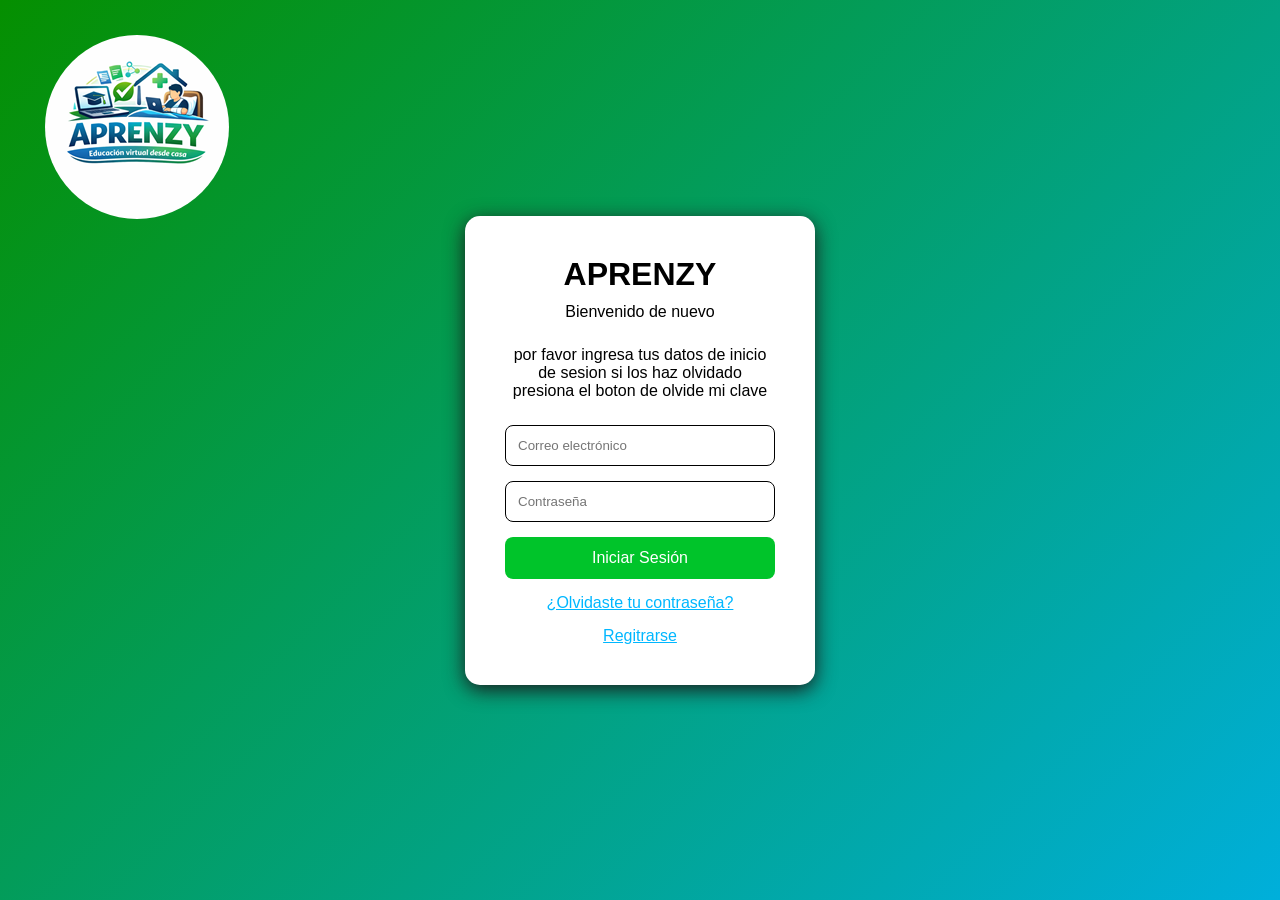
==== iniciar_sesion.html @ 7958bf56 "editar" ====
<!DOCTYPE html>
<html lang="es">
<head>
    <meta charset="UTF-8">
    <meta name="viewport" content="width=device-width, initial-scale=1.0">
    <title>Login - APRENZY</title>
    <link rel="stylesheet" href="CSS/style_sesion.css">
</head>
<body>
     
    <img src="img/logo footer.png" alt="logo">

    <div class="login">

        <h1>APRENZY</h1>
        <p>Bienvenido de nuevo</p>
        <p>por favor ingresa tus datos de inicio de sesion si los haz olvidado <br>
            presiona el boton de olvide mi clave
        </p>

        <form>
            <input type="email" placeholder="Correo electrónico" required>

            <input type="password" placeholder="Contraseña" required>

            <button type="submit">Iniciar Sesión</button>
        </form>

        <a href="#">¿Olvidaste tu contraseña?</a> 
        <a href="Register.html">Regitrarse</a> 

    </div>

</body>
</html>
---- CSS/style_sesion.css ----
*{
    margin: 0;
    padding: 0;
    box-sizing: border-box;
    font-family: Arial, Helvetica, sans-serif;
}

body{
    background: linear-gradient(135deg, #058f00, #00afdb);
    height: 100vh;
    display: flex;
    justify-content: center;
    align-items: center;
}

.login {
    background-color: white;
    width: 350px;
    padding: 40px;
    border-radius: 15px;
    text-align: center;
    box-shadow: 0 5px 20px rgb(26, 26, 26);
}

.login h1{
    color: #000000;
    margin-bottom: 10px;
}

.login p{
    margin-bottom: 25px;
    color: #000000;
}

input{
    width: 100%;
    padding: 12px;
    margin-bottom: 15px;
    border: 1px solid #000000;
    border-radius: 8px;
}

button{
    width: 100%;
    padding: 12px;
    background-color: #00c42a;
    color: white;
    border: none;
    border-radius: 8px;
    cursor: pointer;
    font-size: 16px;
}

button:hover{
    background-color: #004e04;
}

a{
    display: block;
    margin-top: 15px;
    color: #00b7ff;
}

img {
    padding: 15px;
    position: absolute;
    left: 30px;
    top: 20px;
    border-radius: 50%;
}

a:hover {
    color: #00ff0d; 
}
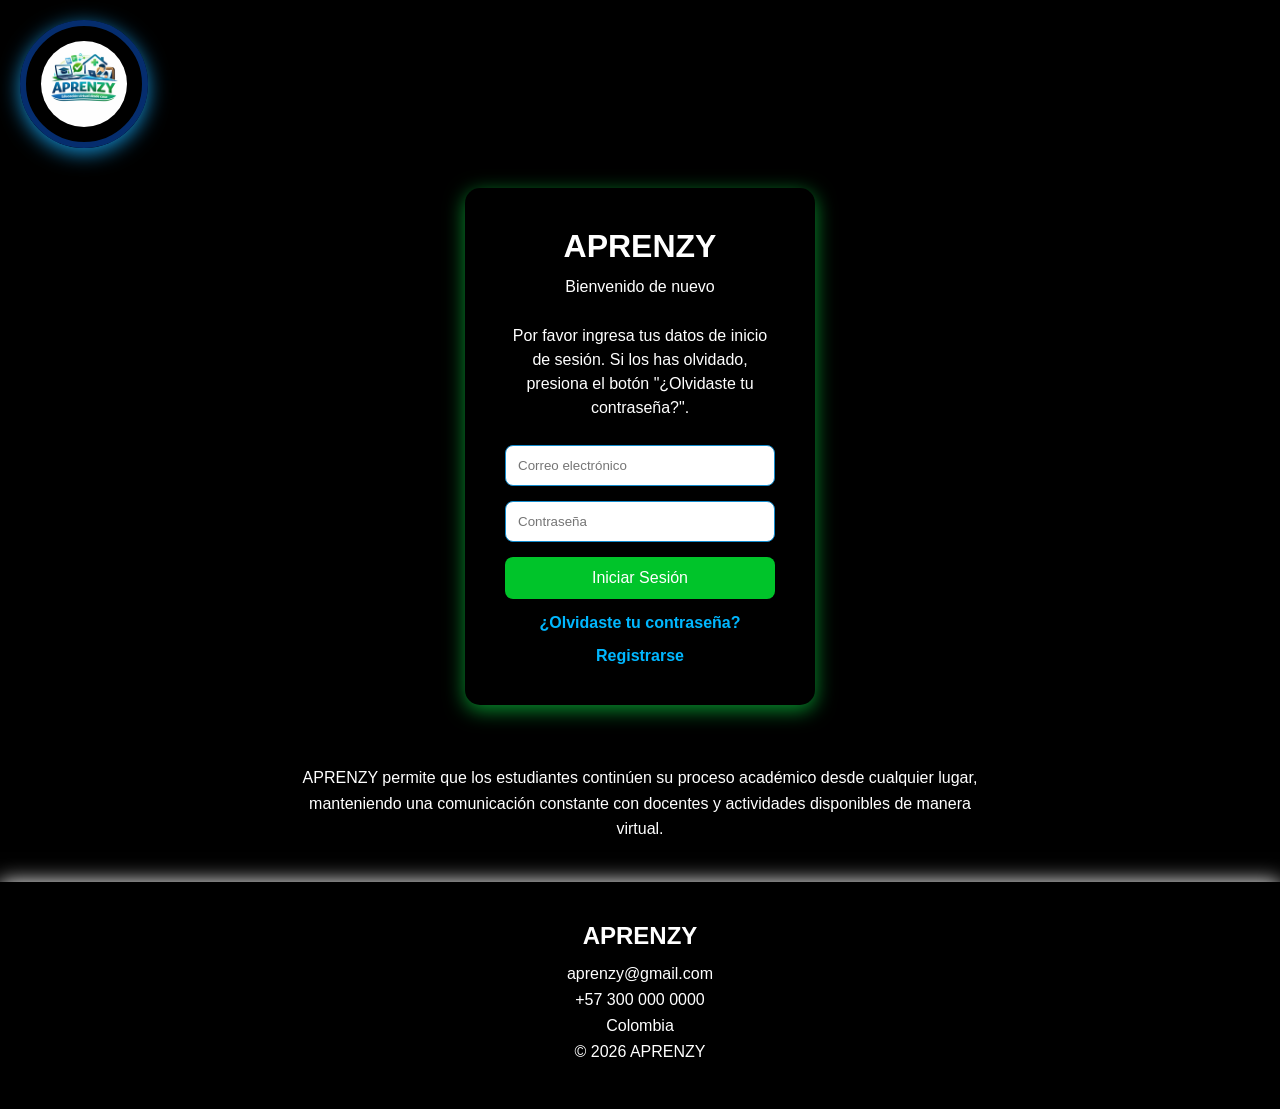
==== commit 79a48595: "aprenzy responsive" ====
--- a/iniciar_sesion.html
+++ b/iniciar_sesion.html
@@ -1,36 +1,94 @@
 <!DOCTYPE html>
 <html lang="es">
+
 <head>
     <meta charset="UTF-8">
     <meta name="viewport" content="width=device-width, initial-scale=1.0">
     <title>Login - APRENZY</title>
+
     <link rel="stylesheet" href="CSS/style_sesion.css">
 </head>
+
 <body>
-     
-    <img src="img/logo footer.png" alt="logo">
 
-    <div class="login">
+    <nav>
 
-        <h1>APRENZY</h1>
-        <p>Bienvenido de nuevo</p>
-        <p>por favor ingresa tus datos de inicio de sesion si los haz olvidado <br>
-            presiona el boton de olvide mi clave
+        <img src="img/logo footer.png" alt="Logo APRENZY">
+
+    </nav>
+    <main>
+
+        <div class="login">
+
+            <h1>APRENZY</h1>
+
+            <p>Bienvenido de nuevo</p>
+
+            <p>
+                Por favor ingresa tus datos de inicio de sesión.
+                Si los has olvidado, presiona el botón
+                "¿Olvidaste tu contraseña?".
+            </p>
+
+            <form action="index.html">
+
+                <input
+                    type="email"
+                    placeholder="Correo electrónico"
+                    required
+                >
+
+                <input
+                    type="password"
+                    placeholder="Contraseña"
+                    required
+                >
+
+                <button type="submit">
+
+                    Iniciar Sesión
+
+                </button>
+
+            </form>
+
+            <a href="#">¿Olvidaste tu contraseña?</a>
+
+            <a href="Register.html">Registrarse</a>
+
+        </div>
+
+    </main>
+
+    <section class="informacion">
+
+        <p>
+            APRENZY permite que los estudiantes continúen su proceso
+            académico desde cualquier lugar, manteniendo una comunicación
+            constante con docentes y actividades disponibles de manera
+            virtual.
         </p>
 
-        <form>
-            <input type="email" placeholder="Correo electrónico" required>
+    </section>
+    <footer>
 
-            <input type="password" placeholder="Contraseña" required>
+        <div class="footer-contenido">
 
-            <button type="submit">Iniciar Sesión</button>
-        </form>
+            <h2>APRENZY</h2>
 
-        <a href="#">¿Olvidaste tu contraseña?</a> 
-        <a href="Register.html">Regitrarse</a> 
+            <p>aprenzy@gmail.com</p>
 
-    </div>
+            <p>+57 300 000 0000</p>
+
+            <p>Colombia</p>
+
+            <p>© 2026 APRENZY</p>
+
+        </div>
+
+    </footer>
 
 </body>
+
 </html>
 
--- a/CSS/style_sesion.css
+++ b/CSS/style_sesion.css
@@ -1,80 +1,234 @@
 *{
-    margin: 0;
-    padding: 0;
-    box-sizing: border-box;
-    font-family: Arial, Helvetica, sans-serif;
+    margin:0;
+    padding:0;
+    box-sizing:border-box;
+    font-family:Arial, Helvetica, sans-serif;
 }
 
 body{
-    background: linear-gradient(135deg, #058f00, #00afdb);
-    height: 100vh;
-    display: flex;
-    justify-content: center;
-    align-items: center;
-}
-
-.login {
-    background-color: white;
-    width: 350px;
-    padding: 40px;
-    border-radius: 15px;
-    text-align: center;
-    box-shadow: 0 5px 20px rgb(26, 26, 26);
+    background:black;
+    min-height:100vh;
+}
+
+nav{
+    display:flex;
+    justify-content:flex-start;
+    align-items:center;
+    padding:20px;
+}
+
+nav img{
+    width:clamp(90px,10vw,130px);
+    padding:15px;
+    border-radius:50%;
+    border:6px solid rgb(5,45,110);
+    box-shadow:0 5px 20px #148ccd;
+}
+
+/* MAIN */
+
+main{
+    display:flex;
+    justify-content:center;
+    align-items:center;
+    padding:20px;
+}
+
+.login{
+
+    background-color:rgb(0,0,0);
+
+    width:100%;
+    max-width:350px;
+
+    padding:40px;
+
+    border-radius:15px;
+
+    text-align:center;
+
+    box-shadow:0 5px 20px rgb(8,145,46);
+
 }
 
 .login h1{
-    color: #000000;
-    margin-bottom: 10px;
+
+    color:#ffffff;
+
+    margin-bottom:10px;
+
 }
 
 .login p{
-    margin-bottom: 25px;
-    color: #000000;
+
+    color:#ffffff;
+
+    margin-bottom:25px;
+
+    line-height:1.5;
+
 }
 
 input{
-    width: 100%;
-    padding: 12px;
-    margin-bottom: 15px;
-    border: 1px solid #000000;
-    border-radius: 8px;
+
+    width:100%;
+
+    padding:12px;
+
+    margin-bottom:15px;
+
+    border:1px solid #148ccd;
+
+    border-radius:8px;
+
 }
 
 button{
-    width: 100%;
-    padding: 12px;
-    background-color: #00c42a;
-    color: white;
-    border: none;
-    border-radius: 8px;
-    cursor: pointer;
-    font-size: 16px;
+
+    width:100%;
+
+    padding:12px;
+
+    background:#00c42a;
+
+    color:white;
+
+    border:none;
+
+    border-radius:8px;
+
+    cursor:pointer;
+
+    font-size:16px;
+
 }
 
 button:hover{
-    background-color: #004e04;
+
+    background:#004e04;
+
 }
 
 a{
-    display: block;
-    margin-top: 15px;
-    color: #00b7ff;
-}
-
-img {
-    padding: 15px;
-    position: absolute;
-    left: 30px;
-    top: 20px;
-    border-radius: 50%;
-}
-
-a:hover {
-    color: #00ff0d; 
-}
-
-
-
-
-
-
+
+    display:block;
+
+    margin-top:15px;
+
+    color:#00b7ff;
+
+    text-decoration:none;
+
+    font-weight:bold;
+
+}
+
+a:hover{
+
+    color:#00ff0d;
+
+}
+
+.informacion{
+
+    width:90%;
+
+    max-width:700px;
+
+    margin:40px auto;
+
+    color:white;
+
+    text-align:center;
+
+    line-height:1.6;
+
+}
+
+footer{
+
+    margin-top:40px;
+
+    box-shadow:0 0 20px white;
+
+}
+
+.footer-contenido{
+
+    background:black;
+
+    color:white;
+
+    text-align:center;
+
+    padding:40px 20px;
+
+}
+
+.footer-contenido h2{
+
+    margin-bottom:15px;
+
+}
+
+.footer-contenido p{
+
+    margin:8px 0;
+
+}
+
+@media (max-width:768px){
+
+    nav{
+
+        justify-content:center;
+
+        padding:20px 10px;
+
+    }
+
+    nav img{
+
+        width:90px;
+
+        padding:10px;
+
+        border-width:4px;
+
+    }
+
+    main{
+
+        padding:15px;
+
+    }
+
+    .login{
+
+        width:100%;
+
+        max-width:380px;
+
+        padding:30px;
+
+    }
+
+    .informacion{
+
+        width:90%;
+
+        padding:0 10px;
+
+    }
+
+    .footer-contenido{
+
+        padding:30px 15px;
+
+    }
+
+}
+
+
+
+
